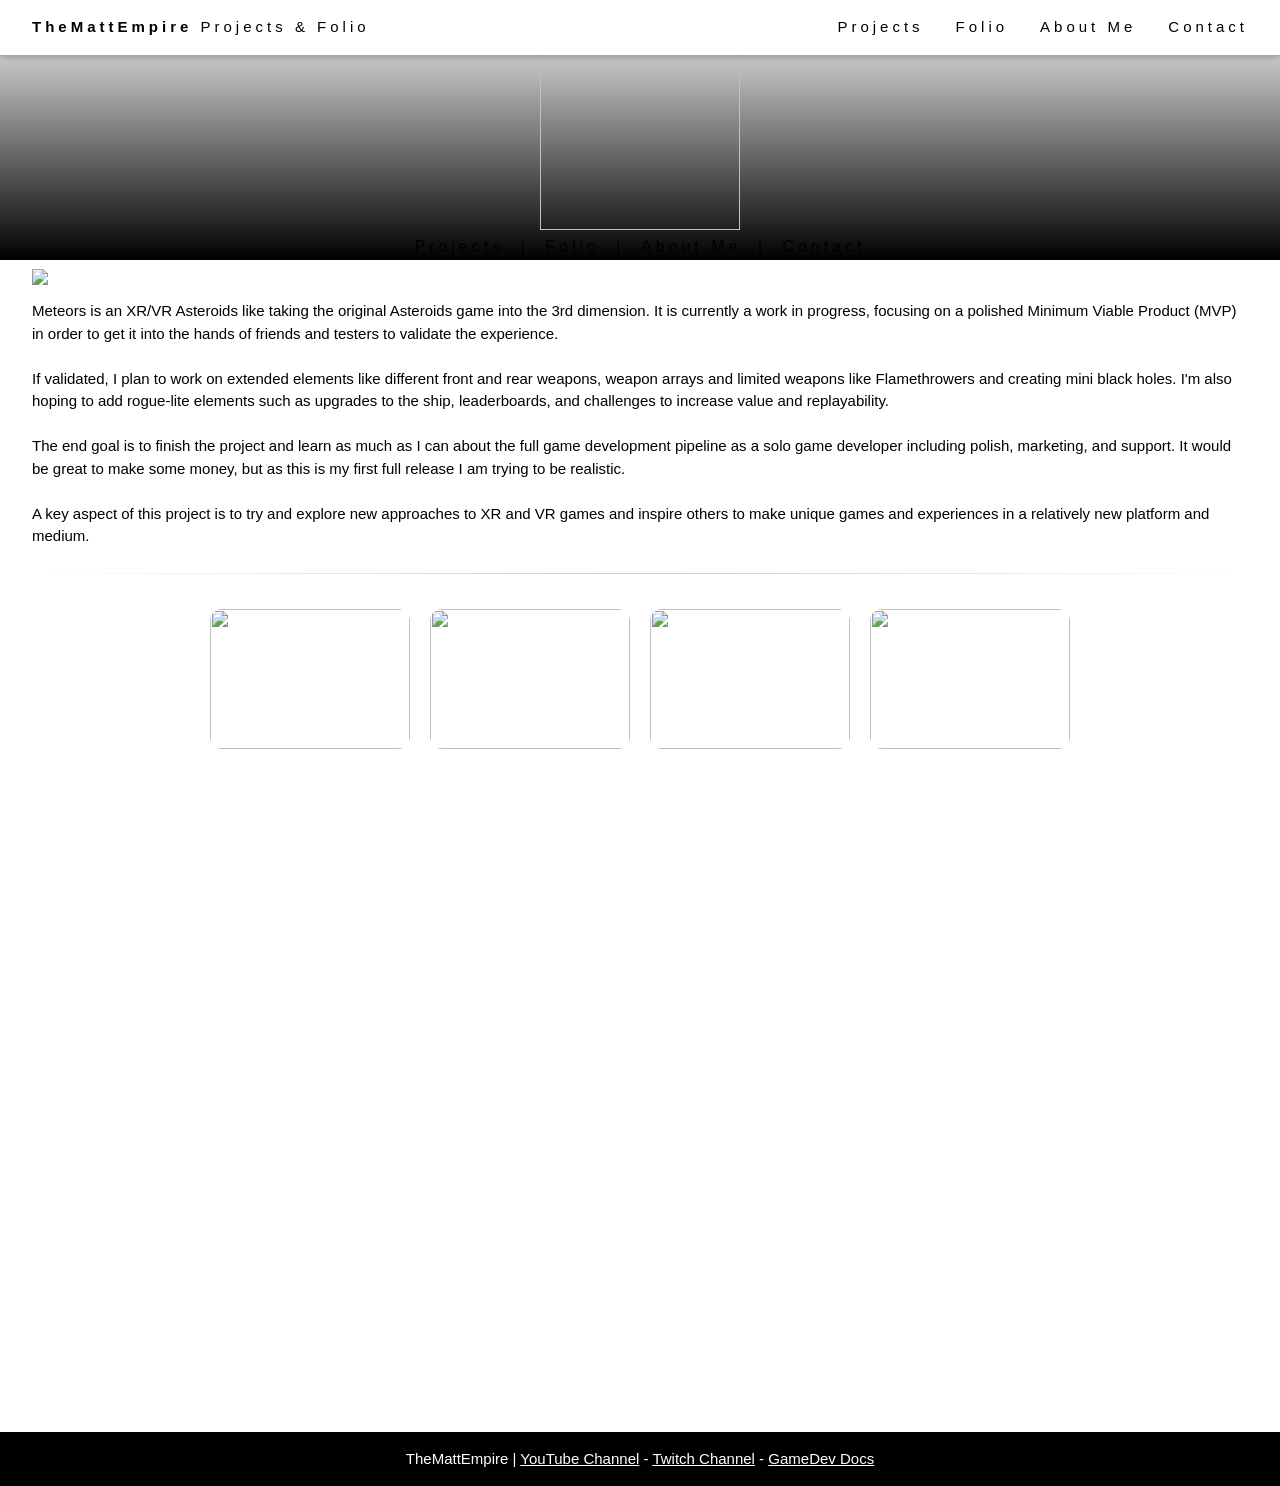
==== project_meteors.html @ 2fea8df5 "Updated Web pages" ====
﻿<!DOCTYPE html>
<html>
<head>
<title>TheMattEmpire | Projects & Folio</title>
<meta charset="UTF-8">
<meta name="viewport" content="width=device-width, initial-scale=1">
<link rel="stylesheet" href="w3.css">
</head>
<body>

<!-- Navbar (sit on top) -->
<div class="w3-top">
  <div class="w3-bar w3-white w3-wide w3-padding w3-card">
    <a href="#home" class="w3-bar-item w3-button"><b>TheMattEmpire</b> Projects & Folio</a>
    <!-- Float links to the right. Hide them on small screens -->
    <div class="w3-right w3-hide-small">
      <a href="#projects" class="w3-bar-item w3-button">Projects</a>
      <a href="#folio" class="w3-bar-item w3-button">Folio</a>
      <a href="#about" class="w3-bar-item w3-button">About Me</a>
      <a href="#contact" class="w3-bar-item w3-button">Contact</a>
    </div>
  </div>
</div>

<!-- Header -->
<header class="w3-display-container w3-content w3-wide hero" id="home">

  <img class="overlay-gif w3-display-middle" src="images/AnimatedLogo.gif" width="200" height="200">

  <div class="bottom-links">
    <a href="#projects">Projects</a> |
    <a href="#folio">Folio</a> |
    <a href="#about">About Me</a> |
    <a href="#contact">Contact</a>
  </div>

</header>

<!-- Page content -->
<div class="w3-content w3-padding" style="max-width:1564px">

  <!-- About Meteors -->
  
  <div class="w3-container w3-padding-32" id="meteors">
  <img src="images/projects/Logo_Meteors.jpg" style="display:block; margin:auto; justify-content: center;  align-items: center;">
    <p>Meteors is an XR/VR Asteroids like taking the original Asteroids game into the 3rd dimension. It is currently a work in progress, focusing on a polished Minimum Viable Product (MVP) in order to get it into the hands of friends and testers to validate the experience.<br><br> If validated, I plan to work on extended elements like different front and rear weapons, weapon arrays and limited weapons like Flamethrowers and creating mini black holes. I'm also hoping to add rogue-lite elements such as upgrades to the ship, leaderboards, and challenges to increase value and replayability.<br><br>The end goal is to finish the project and learn as much as I can about the full game development pipeline as a solo game developer including polish, marketing, and support. It would be great to make some money, but as this is my first full release I am trying to be realistic.<br><br>A key aspect of this project is to try and explore new approaches to XR and VR games and  inspire others to make unique games and experiences in a relatively new platform and medium.
    </p>    
    <div class="folio-divider"></div>

<section class="gallery-carousel-section">

  <div class="gallery-carousel-wrapper">

    <button class="gallery-carousel-btn gallery-prev">
      &#10094;
    </button>

    <div class="gallery-carousel-track-container">

      <div class="gallery-carousel-track">

        <!-- IMAGE 1 -->
        <img
          class="gallery-carousel-image"
          src="images/projects/meteors_1_sm.jpg"
          data-full="images/projects/meteors_1.jpg"
          data-caption="Player Ship Asset.">

        <!-- IMAGE 2 -->
        <img
          class="gallery-carousel-image"
          src="images/projects/meteors_2_sm.jpg"
          data-full="images/projects/meteors_2.jpg"
          data-caption="Enemy UFO Asset.">

        <!-- IMAGE 3 -->
        <img
          class="gallery-carousel-image"
          src="images/projects/meteors_3_sm.jpg"
          data-full="images/projects/meteors_3.jpg"
          data-caption="Basic Pickup and Limited Weapon Pickup.">

        <!-- IMAGE 4 -->
        <img
          class="gallery-carousel-image"
          src="images/projects/meteors_4_sm.jpg"
          data-full="images/projects/meteors_4.jpg"
          data-caption="Asteroid Variants.">
        <!-- ADD MORE IMAGES -->

      </div>

    </div>

    <button class="gallery-carousel-btn gallery-next">
      &#10095;
    </button>

  </div>

  <div class="gallery-carousel-dots"></div>

</section>

<!-- LIGHTBOX -->

<div class="gallery-lightbox">

  <!-- LEFT -->
  <button class="gallery-lightbox-arrow gallery-lightbox-prev">
    &#10094;
  </button>

  <div class="gallery-lightbox-content">

    <img class="gallery-lightbox-image">

    <div class="gallery-lightbox-caption"></div>

  </div>

  <!-- RIGHT -->
  <button class="gallery-lightbox-arrow gallery-lightbox-next">
    &#10095;
  </button>
    </div>
</p>
</div>
<div class="video-container">

  <iframe
    src="https://www.youtube.com/embed/Y6bi7oau2VI"
    title="YouTube video player"
    frameborder="0"
    allowfullscreen>
  </iframe>

</div>
</div>
    </div>
  </div>

<!-- Footer -->
<footer class="w3-center w3-black w3-padding-16">
  <p>TheMattEmpire | <a href="https://www.youtube.com/@themattempire42" title="YouTube Channel" target="_blank" class="w3-hover-text-green">YouTube Channel</a> - <a href="https://www.twitch.tv/themattempire42" title="Twitch Channel" target="_blank" class="w3-hover-text-green">Twitch Channel</a> - <a href="https://themattempire.gitbook.io/documentation" title="GameDev Docs" target="_blank" class="w3-hover-text-green">GameDev Docs</a></p>
</footer>

</body>
 <style>

 .center {
  display: flex;
  justify-content: center;
  align-items: center;
} 

 /* =========================
   CAROUSEL
========================= */

.gallery-carousel-section {
  width: 100%;
  padding: 10px 0;
}

.gallery-carousel-wrapper {
  display: flex;
  align-items: center;
  justify-content: center;

  width: 100%;

  position: relative;
}

.gallery-carousel-track-container {
  overflow: hidden;

  width: 100%;
  max-width: 1100px;

  display: flex;
  justify-content: center;
}

.gallery-carousel-track {
  display: flex;
  gap: 20px;

  justify-content: center;

  transition: transform 0.45s ease;
}

.gallery-carousel-image {
  flex: 0 0 200px;
  width: 200px;
  height: 140px;

  object-fit: cover;

  border-radius: 12px;

  cursor: pointer;

  transition:
    transform 0.3s ease,
    opacity 0.3s ease;
}

.gallery-carousel-image:hover {
  transform: scale(1.06);
}

/* =========================
   ARROWS
========================= */

.gallery-carousel-btn {
  width: 44px;
  height: 44px;

  border: none;
  border-radius: 50%;

  background: rgba(0,0,0,0.08);

  cursor: pointer;

  font-size: 22px;

  transition:
    opacity 0.25s ease,
    background 0.25s ease;

  flex-shrink: 0;
}

.gallery-carousel-btn:hover {
  background: rgba(0,0,0,0.15);
}

.gallery-prev {
  margin-right: 15px;
}

.gallery-next {
  margin-left: 15px;
}

/* LIGHTBOX ARROWS */

.gallery-lightbox-arrow {
  position: absolute;
  top: 50%;
  transform: translateY(-50%);

  width: 60px;
  height: 60px;

  border: none;
  border-radius: 50%;

  background: rgba(255,255,255,0.15);

  color: white;

  font-size: 32px;

  cursor: pointer;

  z-index: 10000;

  transition:
    background 0.25s ease,
    transform 0.25s ease;
}

.gallery-lightbox-arrow:hover {
  background: rgba(255,255,255,0.25);
  transform: translateY(-50%) scale(1.08);
}

.gallery-lightbox-prev {
  left: 30px;
}

.gallery-lightbox-next {
  right: 30px;
}
/* =========================
   DOTS
========================= */

.gallery-carousel-dots {
  display: flex;
  justify-content: center;
  gap: 10px;

  margin-top: 22px;
}

.gallery-carousel-dot {
  width: 8px;
  height: 8px;

  border-radius: 50%;

  background: rgba(0,0,0,0.25);

  cursor: pointer;

  transition: background 0.25s ease;
}

.gallery-carousel-dot.active {
  background: rgba(0,0,0,0.9);
}

/* =========================
   LIGHTBOX
========================= */

.gallery-lightbox {
  position: fixed;
  inset: 0;

  background: rgba(0,0,0,0.7);

  backdrop-filter: blur(8px);

  display: flex;
  justify-content: center;
  align-items: center;

  opacity: 0;
  visibility: hidden;

  transition: opacity 0.25s ease;

  z-index: 9999;
}

.gallery-lightbox.active {
  opacity: 1;
  visibility: visible;
}

.gallery-lightbox-content {
  display: flex;
  flex-direction: column;
  align-items: center;
}

.gallery-lightbox-image {
  max-width: 90vw;
  max-height: 80vh;

  border-radius: 14px;

  box-shadow:
    0 20px 60px rgba(0,0,0,0.4);
}

.gallery-lightbox-caption {
  margin-top: 16px;

  font-size: 18px;
  color: white;

  text-align: center;
}

/* =========================
   RESPONSIVE
========================= */

@media (max-width: 700px) {

  .gallery-carousel-image {
    flex: 0 0 160px;
    width: 160px;
    height: 110px;
  }

}

@media (max-width: 480px) {

  .gallery-carousel-btn {
    display: none;
  }

}

 /* =========================
   DOTS STYLE
   ========================= */

 .dot-container {
  text-align: center;
  margin-top: 10px;
}

.dot {
  height: 10px;
  width: 10px;
  margin: 0 5px;

  background-color: #bbb;
  border-radius: 50%;

  display: inline-block;
  cursor: pointer;

  transition: background 0.3s;
}

.dot.active {
  background-color: #333;
}

/* =========================
   GLOBAL CARD STYLE
   ========================= */

.portfolio-card {
  display: block;
  text-decoration: none;
  color: inherit;
  overflow: hidden;
}

/* smooth zoom */
.portfolio-card img {
  width: 100%;
  display: block;

  transition: transform 0.3s ease;
  transform-origin: center;
}

.portfolio-card:hover img {
  transform: scale(1.04);
}

/* =========================
   CAROUSEL
   ========================= */

.gallery-wrapper {
  position: relative;
  width: 100%;
  overflow: hidden;
  margin-top: 1px;
}

.gallery-container {
  display: flex;
  overflow-x: auto;
  overflow-y: hidden;
  scroll-behavior: smooth;

  scrollbar-width: none;
}

.gallery-container::-webkit-scrollbar {
  display: none;
}

.gallery-item {
  flex: 0 0 25%;
  padding: 8px;
  box-sizing: border-box;
}

/* arrows */
.gallery-btn {
  position: absolute;
  top: 50%;
  transform: translateY(-50%);
  z-index: 100;

  background: rgba(0,0,0,0.6);
  color: white;

  border: none;
  padding: 14px 18px;

  cursor: pointer;
  font-size: 24px;
}

.gallery-btn.left { left: 10px; }
.gallery-btn.right { right: 10px; }

.gallery-btn:hover {
  background: rgba(0,0,0,0.9);
}

/* responsive */
@media (max-width: 768px) {
  .gallery-item { flex: 0 0 50%; }
}

@media (max-width: 480px) {
  .gallery-item { flex: 0 0 100%; }
}

.hero {
  position: relative;
  max-width: 1500px;
  height: 260px;
  background: url("images/splash.jpg") center/cover no-repeat;
  overflow: hidden;
}

/* bottom nav */
.bottom-links {
  position: absolute;
  bottom: 1px;
  left: 50%;
  transform: translateX(-50%);
  text-align: center;
  font-size: 16px;
  z-index: 3;
}

/* link styling */
.bottom-links a {
  color: black;
  text-decoration: none;
  padding: 0 8px;
  font-weight: 500;
}

.bottom-links a:hover {
  text-decoration: underline;
}

.folio-divider {
  width: 100%;
  height: 1px;
  background: linear-gradient(
    to right,
    transparent,
    rgba(0,0,0,0.2),
    transparent
  );
  margin: 25px 0;
}

.video-container {
  position: relative;

  width: 100%;
  max-width: 1000px;

  margin: 40px auto;

  aspect-ratio: 16 / 9;
}

.video-container iframe {
  width: 100%;
  height: 100%;

  border: none;

  border-radius: 12px;
}
  </style>

  <script>
document.addEventListener("DOMContentLoaded", () => {

  const track =
    document.querySelector(".gallery-carousel-track");

  const images =
    [...document.querySelectorAll(".gallery-carousel-image")];

  const prevBtn =
    document.querySelector(".gallery-prev");

  const nextBtn =
    document.querySelector(".gallery-next");

  const dotsContainer =
    document.querySelector(".gallery-carousel-dots");

  const lightbox =
    document.querySelector(".gallery-lightbox");

  const lightboxImage =
    document.querySelector(".gallery-lightbox-image");

  const lightboxCaption =
    document.querySelector(".gallery-lightbox-caption");

  const lightboxPrev =
    document.querySelector(".gallery-lightbox-prev");

  const lightboxNext =
    document.querySelector(".gallery-lightbox-next");

  let carouselIndex = 0;
  let activeImageIndex = 0;

  /* =========================
     VISIBLE IMAGES
  ========================= */

  function getVisibleImages() {

    if (window.innerWidth <= 480) return 1;
    if (window.innerWidth <= 700) return 2;
    if (window.innerWidth <= 1000) return 3;

    return 4;
  }

  /* =========================
     UPDATE CAROUSEL
  ========================= */

  function updateCarousel() {

    if (!images.length) return;

    const imageWidth =
      images[0].offsetWidth + 20;

    track.style.transform =
      `translateX(-${carouselIndex * imageWidth}px)`;

    updateDots();
    updateControls();
  }

  /* =========================
     UPDATE ARROWS / DOTS
  ========================= */

  function updateControls() {

    const visible =
      getVisibleImages();

    const total =
      images.length;

    const canScroll =
      total > visible;

    prevBtn.style.display =
      canScroll ? "" : "none";

    nextBtn.style.display =
      canScroll ? "" : "none";

    dotsContainer.style.display =
      canScroll ? "flex" : "none";
  }

  /* =========================
     DOTS
  ========================= */

  function createDots() {

    dotsContainer.innerHTML = "";

    const visible =
      getVisibleImages();

    const totalPages =
      Math.ceil(images.length / visible);

    if (totalPages <= 1) return;

    for (let i = 0; i < totalPages; i++) {

      const dot =
        document.createElement("div");

      dot.classList.add("gallery-carousel-dot");

      dot.addEventListener("click", () => {

        carouselIndex =
          i * visible;

        updateCarousel();
      });

      dotsContainer.appendChild(dot);
    }

    updateDots();
  }

  function updateDots() {

    const dots =
      document.querySelectorAll(".gallery-carousel-dot");

    const visible =
      getVisibleImages();

    const activePage =
      Math.floor(carouselIndex / visible);

    dots.forEach((dot, i) => {

      dot.classList.toggle(
        "active",
        i === activePage
      );
    });
  }

  /* =========================
     CAROUSEL BUTTONS
  ========================= */

  prevBtn.addEventListener("click", () => {

    if (carouselIndex > 0) {

      carouselIndex--;

      updateCarousel();
    }
  });

  nextBtn.addEventListener("click", () => {

    const visible =
      getVisibleImages();

    if (
      carouselIndex <
      images.length - visible
    ) {

      carouselIndex++;

      updateCarousel();
    }
  });

  /* =========================
     OPEN LIGHTBOX
  ========================= */

  function openLightbox(index) {

    activeImageIndex = index;

    const image =
      images[activeImageIndex];

    lightboxImage.src =
      image.dataset.full;

    lightboxCaption.textContent =
      image.dataset.caption;

    lightbox.classList.add("active");
  }

  /* =========================
     CLOSE LIGHTBOX
  ========================= */

  function closeLightbox() {

    lightbox.classList.remove("active");
  }

  /* =========================
     NEXT / PREVIOUS LIGHTBOX
  ========================= */

  function nextLightboxImage() {

    activeImageIndex =
      (activeImageIndex + 1) %
      images.length;

    openLightbox(activeImageIndex);
  }

  function prevLightboxImage() {

    activeImageIndex =
      (activeImageIndex - 1 + images.length) %
      images.length;

    openLightbox(activeImageIndex);
  }

  /* =========================
     IMAGE CLICK
  ========================= */

  images.forEach((image, index) => {

    image.addEventListener("click", () => {

      openLightbox(index);
    });
  });

  /* =========================
     LIGHTBOX EVENTS
  ========================= */

  lightbox.addEventListener("click", (e) => {

    if (e.target === lightbox) {

      closeLightbox();
    }
  });

  lightboxNext.addEventListener("click", (e) => {

    e.stopPropagation();

    nextLightboxImage();
  });

  lightboxPrev.addEventListener("click", (e) => {

    e.stopPropagation();

    prevLightboxImage();
  });

  /* =========================
     KEYBOARD
  ========================= */

  document.addEventListener("keydown", (e) => {

    if (!lightbox.classList.contains("active"))
      return;

    if (e.key === "Escape") {
      closeLightbox();
    }

    if (e.key === "ArrowRight") {
      nextLightboxImage();
    }

    if (e.key === "ArrowLeft") {
      prevLightboxImage();
    }
  });

  /* =========================
     RESIZE
  ========================= */

  window.addEventListener("resize", () => {

    createDots();
    updateCarousel();
  });

  /* =========================
     INIT
  ========================= */

  createDots();
  updateCarousel();

});
</script>

</html>
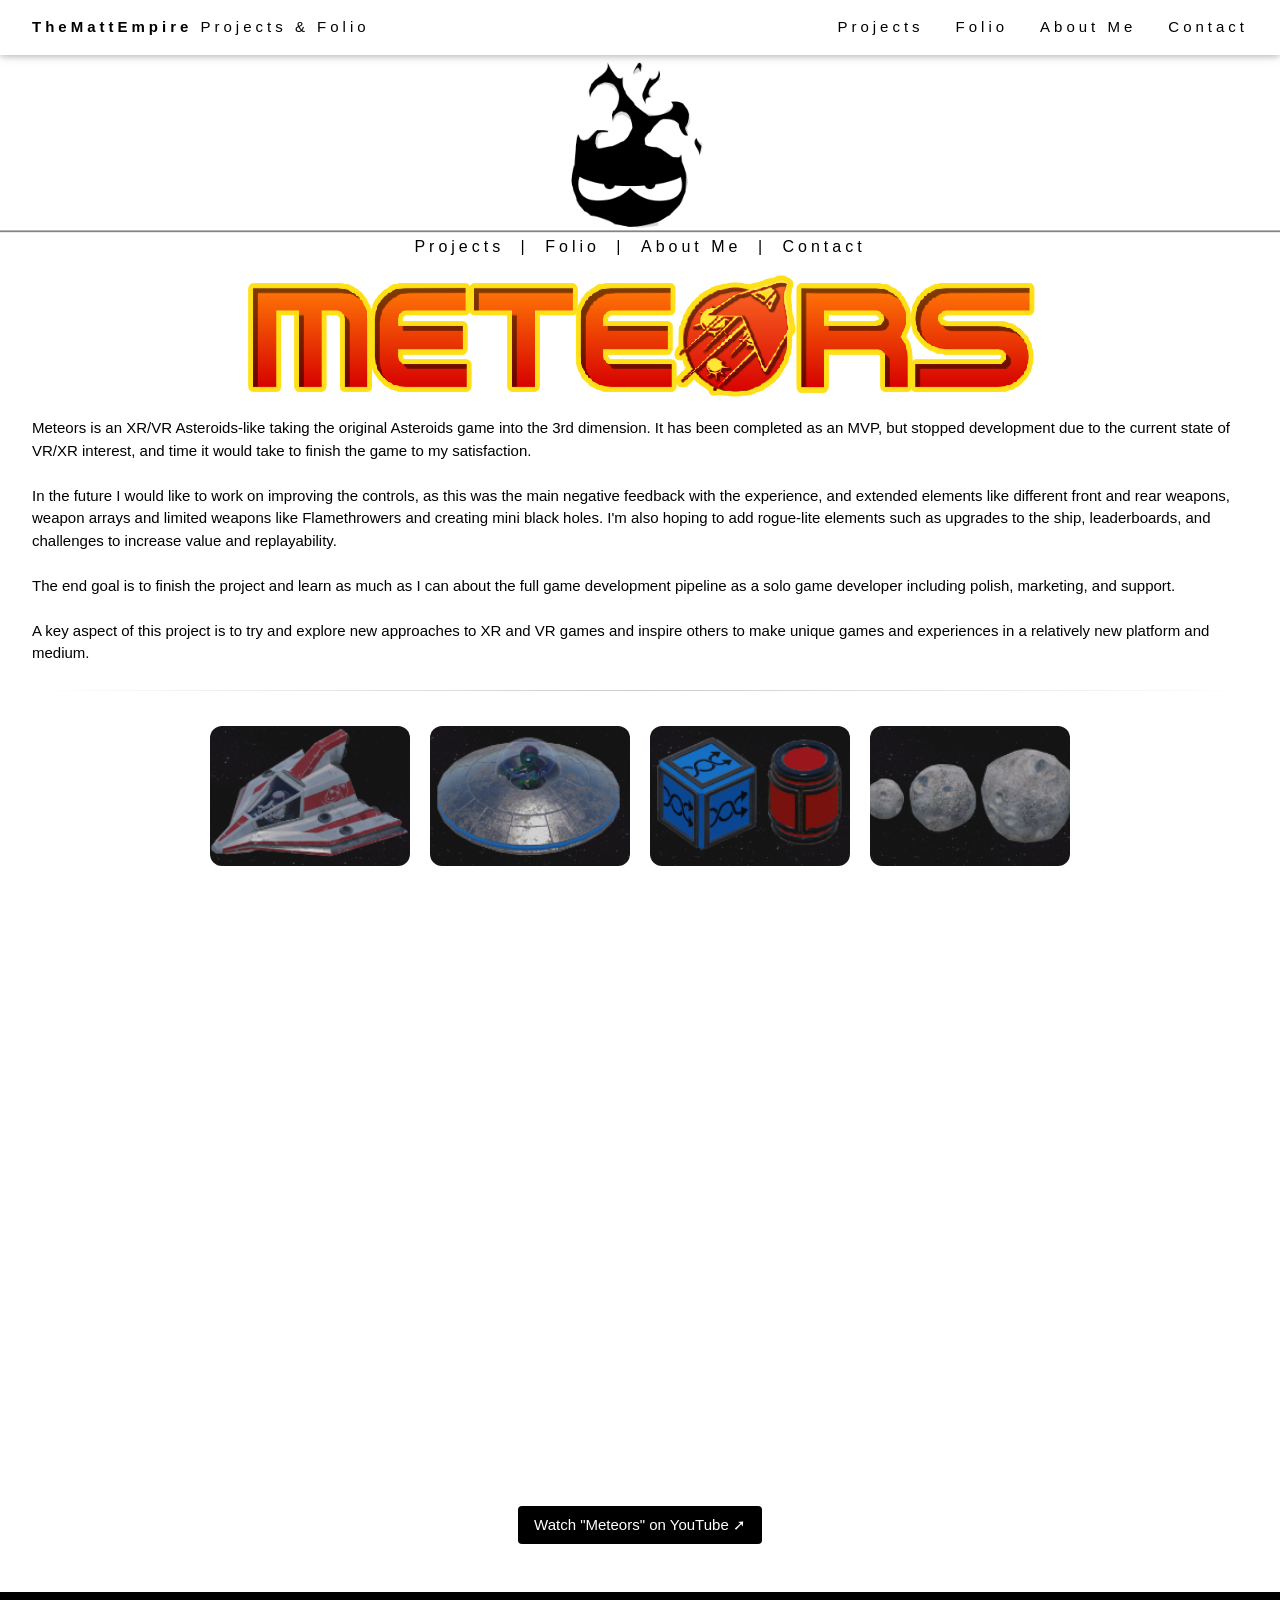
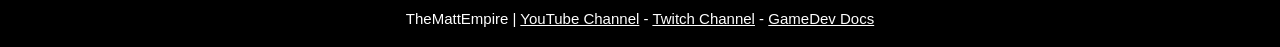
==== commit 93d7fc65: "Updated Meteors page" ====
--- a/project_meteors.html
+++ b/project_meteors.html
@@ -1,4 +1,4 @@
-﻿<!DOCTYPE html>
+<!DOCTYPE html>
 <html>
 <head>
 <title>TheMattEmpire | Projects & Folio</title>
@@ -43,7 +43,7 @@
   
   <div class="w3-container w3-padding-32" id="meteors">
   <img src="images/projects/Logo_Meteors.jpg" style="display:block; margin:auto; justify-content: center;  align-items: center;">
-    <p>Meteors is an XR/VR Asteroids like taking the original Asteroids game into the 3rd dimension. It is currently a work in progress, focusing on a polished Minimum Viable Product (MVP) in order to get it into the hands of friends and testers to validate the experience.<br><br> If validated, I plan to work on extended elements like different front and rear weapons, weapon arrays and limited weapons like Flamethrowers and creating mini black holes. I'm also hoping to add rogue-lite elements such as upgrades to the ship, leaderboards, and challenges to increase value and replayability.<br><br>The end goal is to finish the project and learn as much as I can about the full game development pipeline as a solo game developer including polish, marketing, and support. It would be great to make some money, but as this is my first full release I am trying to be realistic.<br><br>A key aspect of this project is to try and explore new approaches to XR and VR games and  inspire others to make unique games and experiences in a relatively new platform and medium.
+    <p>Meteors is an XR/VR Asteroids-like taking the original Asteroids game into the 3rd dimension. It has been completed as an MVP, but stopped development due to the current state of VR/XR interest, and time it would take to finish the game to my satisfaction.<br><br>In the future I would like to work on improving the controls, as this was the main negative feedback with the experience, and extended elements like different front and rear weapons, weapon arrays and limited weapons like Flamethrowers and creating mini black holes. I'm also hoping to add rogue-lite elements such as upgrades to the ship, leaderboards, and challenges to increase value and replayability.<br><br>The end goal is to finish the project and learn as much as I can about the full game development pipeline as a solo game developer including polish, marketing, and support.<br><br>A key aspect of this project is to try and explore new approaches to XR and VR games and inspire others to make unique games and experiences in a relatively new platform and medium.
     </p>    
     <div class="folio-divider"></div>
 
@@ -124,21 +124,28 @@
     &#10095;
   </button>
     </div>
-</p>
+  </div>
+
+  <div class="video-container">
+    <iframe
+      width="100%"
+      height="100%"
+      src="https://www.youtube.com/embed/Y6bi7oau2VI"
+      title="YouTube video player"
+      frameborder="0"
+      allow="accelerometer; autoplay; clipboard-write; encrypted-media; gyroscope; picture-in-picture; web-share"
+      referrerpolicy="strict-origin-when-cross-origin"
+      allowfullscreen>
+    </iframe>
+  </div>
+
+  <p class="w3-center" style="margin-top: -20px; margin-bottom: 40px;">
+    <a href="https://www.youtube.com/watch?v=Y6bi7oau2VI" target="_blank" rel="noopener noreferrer" class="w3-button w3-black w3-round">
+      Watch "Meteors" on YouTube &#10138;
+    </a>
+  </p>
+
 </div>
-<div class="video-container">
-
-  <iframe
-    src="https://www.youtube.com/embed/Y6bi7oau2VI"
-    title="YouTube video player"
-    frameborder="0"
-    allowfullscreen>
-  </iframe>
-
-</div>
-</div>
-    </div>
-  </div>
 
 <!-- Footer -->
 <footer class="w3-center w3-black w3-padding-16">
